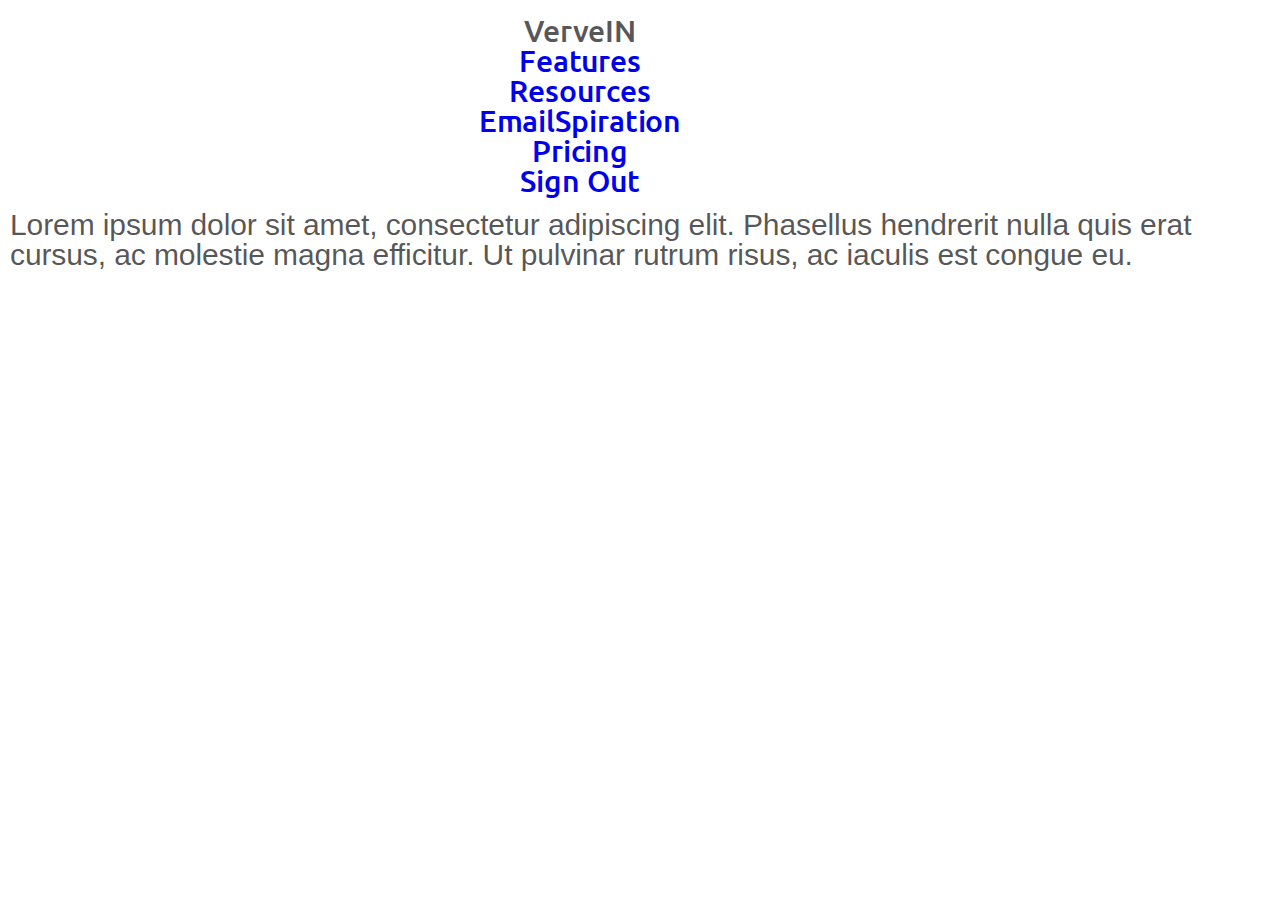
==== index.html @ 14e0f23a "Update and rename book.html to index.html" ====
<!DOCTYPE html>
<html lang="en">
<head>
<meta charset="UTF-8">
<meta name="viewport" content="width=device-width, initial-scale=1.0">
<title>Navbar </title>
<link rel="stylesheet" href="book.css">
</head>
<body>

<nav class="navbar">
    <div class="navbar-brand">Verve<span>IN</span></div>
    <ul class="navbar-nav">
        <li class="nav-item"><a href="#" class="nav-link">Features</a></li>
        <li class="nav-item"><a href="#" class="nav-link">Resources</a></li>
        <li class="nav-item"><a href="#" class="nav-link">EmailSpiration</a></li>
        <li class="nav-item"><a href="#" class="nav-link">Pricing</a></li>
    </ul>
    <a href="#" class="signout-button">Sign Out</a>
</nav>
 
<div class="center-container">
    <div class="verve-in">
        <span class="verve">Verve</span><span class="in">IN</span>
    </div>
</div>

<div class="description">
    <p>Lorem ipsum dolor sit amet, consectetur adipiscing elit. Vestibulum <br>
    nec magna turpis. Nullam varius diam ut ligula mollis, <br>
     id laoreet leo accumsan.</p>
</div>
<button class="showinterest">Show Interest</button>
<section class="home">
    <div class="card">
        <!-- Card image -->
        <img src="64820c597bb824d4fde74928_dark-mode-email-templates.webp" alt="Card Image">
    
        <!-- Card content -->
        <div class="card-content">
            <h2 class="card-title">Card Title</h2>
            <p class="card-text">Lorem ipsum dolor sit amet, consectetur adipiscing elit. Phasellus hendrerit nulla quis erat cursus, ac molestie magna efficitur. Ut pulvinar rutrum risus, ac iaculis est congue eu.</p>
        </div>
    </div>   
    <div class="picture">
        <img src="istockphoto-1135085068-612x612.jpg" alt="">
    </div>
</section>

</body>
</html>
---- book.css ----
@import url('https://fonts.googleapis.com/css2?family=Poppins:wght@400;500;600;700&family=Ubuntu:wght@400;500;700&display=swap');
*{
    margin: 0;
    padding: 0;
    box-sizing: border-box;
    text-decoration: none;
}
.max-width{
    max-width: 1300px;
    padding: 0 80px;
    margin: auto;
}
/*navbar styling*/
.navbar{
    position: fixed;
    width: 100%;
    z-index: 999;
    padding: 15px 0;
    background: rgb(255, 255, 255);
    font-family: 'Ubuntu', sans-serif;
    align-items: center;
    text-align: center;
    margin-top: 0px;
    right: 25px;
    margin-right: 35px;
}
.navbar .menu {
    padding: 0;
    margin-right: 39px;
}
.navbar.sticky{
    padding: 30px 0;
    background: rgb(162, 115, 124);
}
.navbar .max-width{
    display: flex;
    align-items: center;
    justify-content: space-between;
}
.navbar .logo a{
    color: rgb(0, 0, 0);
    font-size: 25px;
    font-weight: 600;
    position: relative;
    left: -150px;
}
.navbar .logo a span{
    color: rgb(88,88,88);
}
.navbar .menu li {
    list-style: none;
    display: inline-block;
}
.navbar .menu li a{
    color: rgb(0, 0, 0);
    font-size: 18px;
    font-weight: 500;
    margin-left: 25px;
    transition: color 0.3s ease;
    margin-right: auto;
    text-align: center;
}
.navbar .menu li a:hover{
    color: rgb(124, 118, 118);
}
.Login{
    position: absolute;
    top: 15px;
    right: -29px;  
    
}


/* WRAP */

.l-wrap.first {
    padding-bottom: 20px;
}
.l-wrap.first .h1-1p span{
    color: #333;
    line-height: 10px;
}
.l-wrap.first {
    margin-top: 0;
    padding-left: 24px;
    padding-right: 24px;
}
.l-wrap.first {
    max-width: 480px;
    margin-top: 0;
}
.l-wrap.first {
    max-width: 760px;
    text-align: center;
    margin-top: 0;
    margin-left: auto;
    margin-right: auto;
}
.l-wrap {
    max-width: 550px;
}
 .l-wrap.first .h1-lp a span{
    color: #535353;
    
}

* {
    box-sizing: border-box;
}
/* User Agent style sheet */
div {
    display: block;
}
body {
    -webkit-font-smoothing: antialiased;
    -moz-osx-font-smoothing: grayscale;
}
body {
    color: var(--heading);
    letter-spacing: -.1px;
    font-family: Inter, sans-serif;
    font-size: 25px;
    font-weight: 500;
    line-height: 20px;
}
body {
    min-height: 100%;
    color: #000000ac;
    background-color: #fff;
    margin: 0;
    font-family: Arial, sans-serif;
    font-size: 30px;
    line-height: 30px;
    margin-left: 10px;
}

/* h1 */
.h1-lp {
    max-width: 340px;
    text-align: center;
    letter-spacing: -5px;
    margin: 0 auto 14px;
    font-size: 125px;
    line-height: 64px;
    color: #000000;
    position: relative;
}


.h1-lp {
    letter-spacing: -6px;
    font-size: 125px;
    line-height: 80px;
}

.h1-lp {
    max-width: 600px;
    min-width: 0;
    letter-spacing: -8px;
    font-size: 125px;
    line-height: 100px;
}
.h1-lp {
    width: 100%;
    max-width: 680px;
    color: var(--heading);
    text-align: center;
    letter-spacing: -8px;
    margin: 20px auto 10px;
    font-size: 125px;
    line-height: 105px;
    display: block;
    bottom: 200px;
}
.h1-1p span {
    color:rgb(0 0 0 / 44%); /* Change the color of the span text */
    line-height: 2px;
    position: absolute;
    top: 136px;
    left: 794px;
    text-align: center;
}

h1 {
    font-size: 125px;
    line-height: 46px;
}
h1 {
    color: var(--heading);
    letter-spacing: -1.8px;
    margin-top: 20px;
    margin-bottom: 10px;
    font-family: Geo sans, sans-serif;
    font-size: 125px;
    font-weight: 1000;
    line-height: 52px;
}
h1 {
    margin-top: 20px;
    font-size: 125px;
    line-height: 44px;
}
h1 {
    margin: 0.67em 0;
    font-size: 125px;
    font-family: Geo sans, sans-serif;
}
* {
    box-sizing: border-box;
}
h1 {
    display: block;
    font-size: 125px;
    margin-block-start: 0.67em;
    margin-block-end: 0.67em;
    margin-inline-start: 0px;
    margin-inline-end: 0px;
    font-weight: bold;
    color: #000000d6;
}


/* Para */
.land-dasc{
    color: #696767;
    letter-spacing: -1px;
    font-family: 'Times New Roman', Times, serif;
    font-weight: bold;
    
}
.land-desc {
    max-width: 300px;
    margin-bottom: 24px;
    padding-top: 5px;
    font-size: 110px;
    line-height: 28px;
}
.land-desc {
    margin-bottom: 30px;
    padding-top: 14px;
}
.land-desc {
    max-width: 380px;
    color: var(--body-text-blog);
    text-align: center;
    letter-spacing: -.2px;
    margin-bottom: 36px;
    margin-left: auto;
    margin-right: auto;
    padding-top: 20px;
    font-size: 110px; /* Adjust this value to increase the font size */
    font-weight: 500;
    line-height: 120px; /* Adjust this value to increase the line height */
}
.land-dasc{
    margin-left: 90px;
}
* {
    box-sizing: border-box;
}
div {
    display: block;
}
.h1-lp,
h1,
.land-desc,
.l-buttonrow {
    margin-top: 67px; /* Adjust this value to move the text down */
    margin-left: 90px;
}

/* Button */
.container {
    position: relative;
    height: 100px; /* Adjust height as needed */
    margin-top: 10px;
}
.custom-button {
    padding: 14px 25px; /* Adjust padding as needed */
    font-size: 16px; /* Adjust font size as needed */
    background-color: #000000; 
    border: 3px #ffae50;;
    color: white;
    text-align: center;
    text-decoration: none;
    display: inline-block;
    border-radius: 24px; /* Rounded corners */
    cursor: pointer;
    transition-duration: 0.4s; /* Smooth transition on hover */
    margin-left: 90px;
    padding: 18px;
    font-weight: 550;
    margin-top: 3px;
    border-radius: 2px solid black;
}

.custom-button:hover {
    background-color: #5c5c5c8c; /* Darker green on hover */
}

/* about section styling */
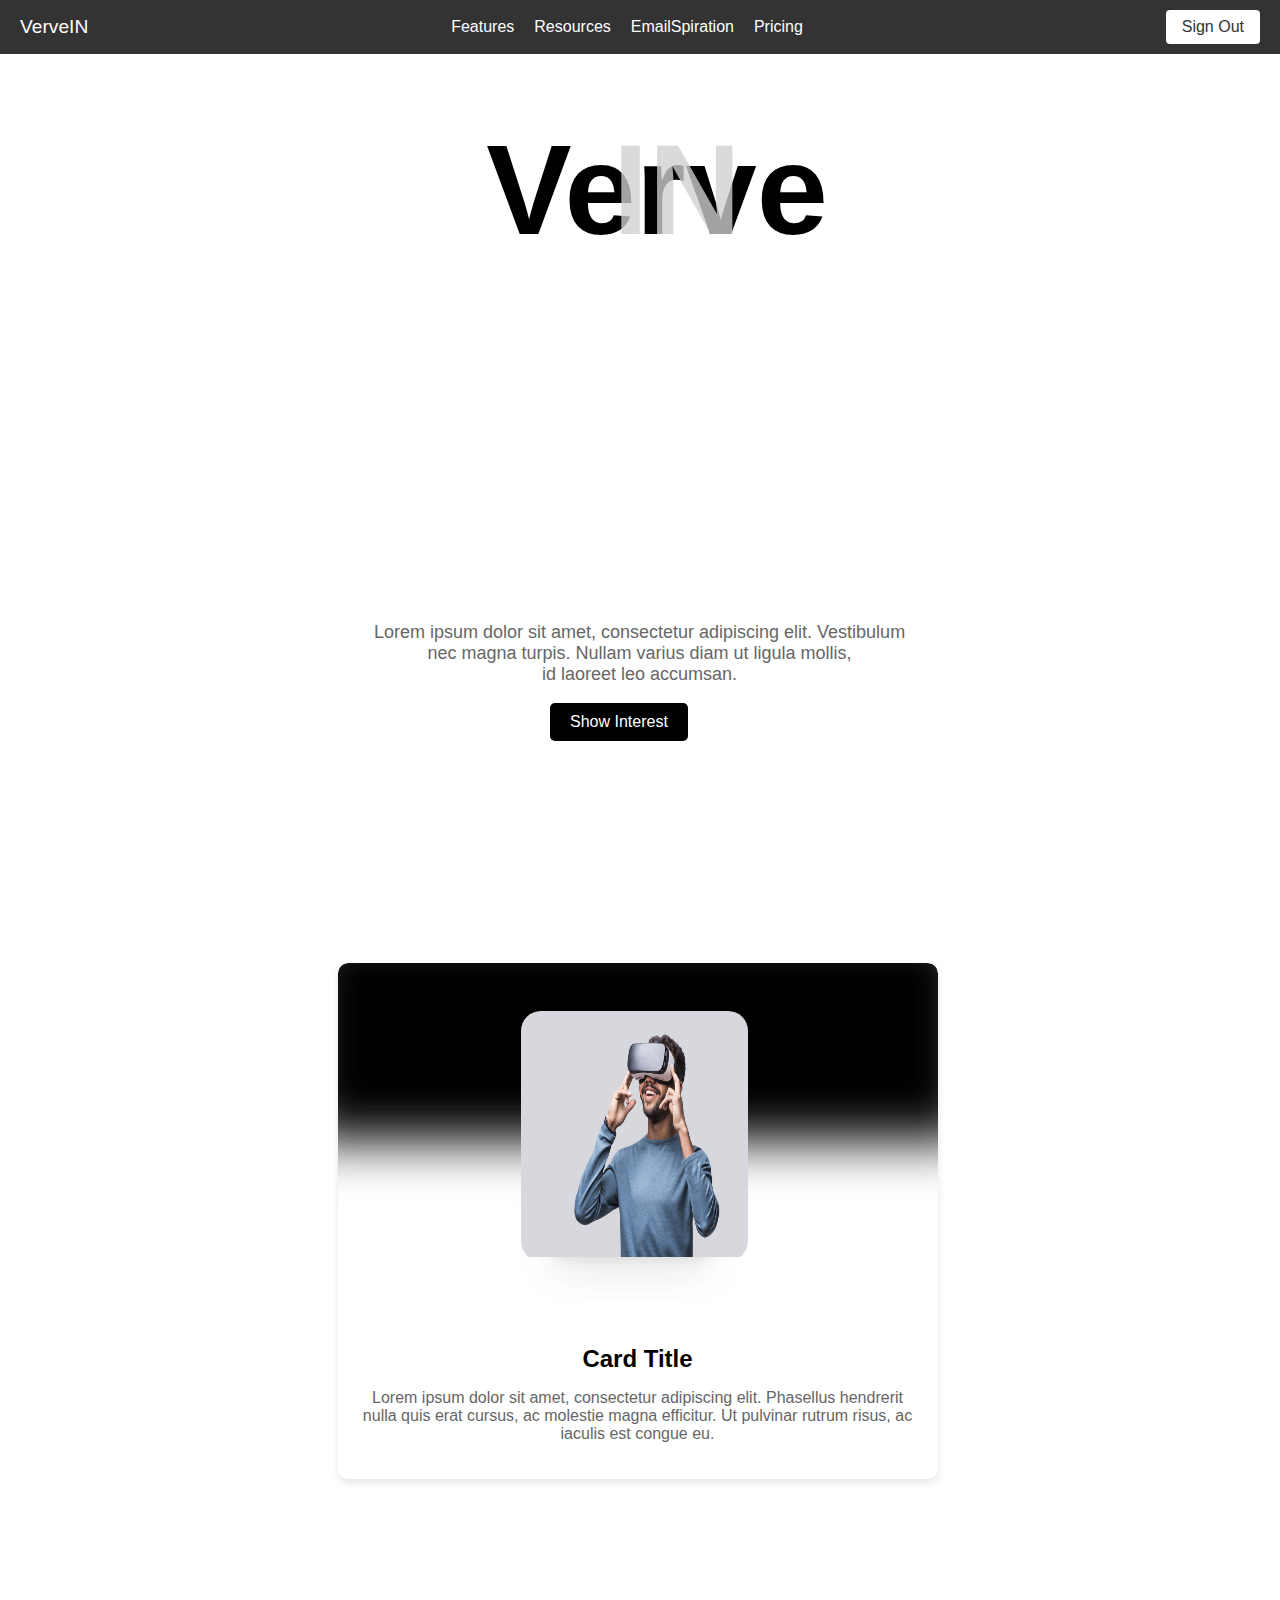
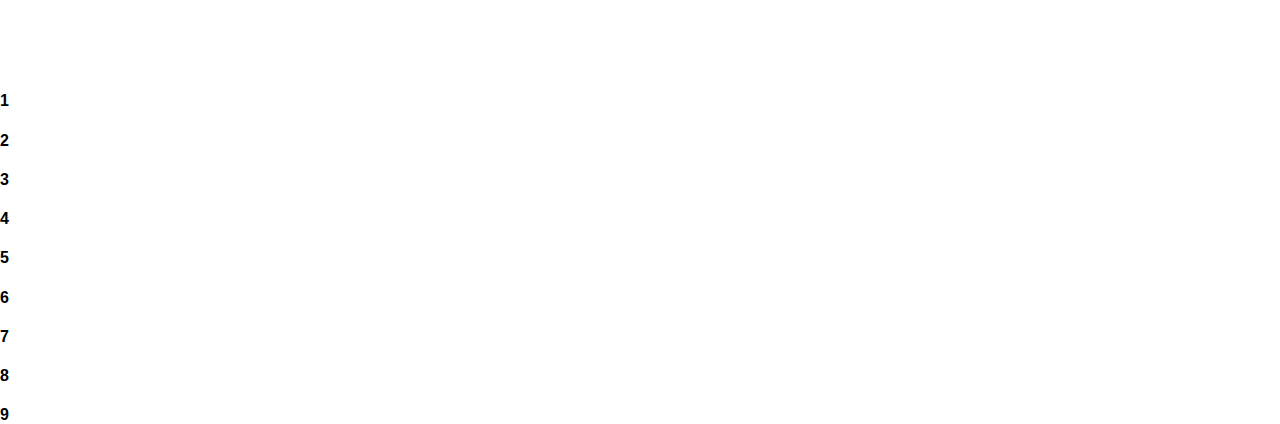
==== commit 1bdeb73e: "Update index.html" ====
--- a/index.html
+++ b/index.html
@@ -46,6 +46,45 @@
         <img src="istockphoto-1135085068-612x612.jpg" alt="">
     </div>
 </section>
+<section class="block">
+    <div class="card1">
+        <h4>1</h4>
+    </div>
+    <div class="card2">
+        <h4>2</h4>
+    </div>
+    <div class="card3">
+        <h4>3</h4>
+    </div>
+    <div class="card4">
+        <h4>4</h4>
+    </div>
+    <div class="card5">
+        <h4>5</h4>
+    </div>
+    <div class="card6">
+        <h4>6</h4>
+    </div>
+    <div class="card7">
+        <h4>7</h4>
+    </div>
+    <div class="card8">
+        <h4>8</h4>
+    </div>
+    <div class="card9">
+        <h4>9</h4>
+    </div>
+    <!-- <div class="card10">
+        <h4>10</h4>
+    </div> -->
+    <!-- <div class="card11">
+        <h4>11</h4>
+    </div>
+    <div class="card12">
+        <h4>12</h4>
+    </div> -->
+
+</section>
 
 </body>
 </html>
--- a/book.css
+++ b/book.css
@@ -1,301 +1,203 @@
-@import url('https://fonts.googleapis.com/css2?family=Poppins:wght@400;500;600;700&family=Ubuntu:wght@400;500;700&display=swap');
-*{
-    margin: 0;
-    padding: 0;
-    box-sizing: border-box;
-    text-decoration: none;
-}
-.max-width{
-    max-width: 1300px;
-    padding: 0 80px;
-    margin: auto;
-}
-/*navbar styling*/
-.navbar{
-    position: fixed;
-    width: 100%;
-    z-index: 999;
-    padding: 15px 0;
-    background: rgb(255, 255, 255);
-    font-family: 'Ubuntu', sans-serif;
-    align-items: center;
-    text-align: center;
-    margin-top: 0px;
-    right: 25px;
-    margin-right: 35px;
-}
-.navbar .menu {
-    padding: 0;
-    margin-right: 39px;
-}
-.navbar.sticky{
-    padding: 30px 0;
-    background: rgb(162, 115, 124);
-}
-.navbar .max-width{
-    display: flex;
-    align-items: center;
-    justify-content: space-between;
-}
-.navbar .logo a{
-    color: rgb(0, 0, 0);
-    font-size: 25px;
-    font-weight: 600;
-    position: relative;
-    left: -150px;
-}
-.navbar .logo a span{
-    color: rgb(88,88,88);
-}
-.navbar .menu li {
-    list-style: none;
-    display: inline-block;
-}
-.navbar .menu li a{
-    color: rgb(0, 0, 0);
-    font-size: 18px;
-    font-weight: 500;
-    margin-left: 25px;
-    transition: color 0.3s ease;
-    margin-right: auto;
-    text-align: center;
-}
-.navbar .menu li a:hover{
-    color: rgb(124, 118, 118);
-}
-.Login{
-    position: absolute;
-    top: 15px;
-    right: -29px;  
-    
-}
-
-
-/* WRAP */
-
-.l-wrap.first {
-    padding-bottom: 20px;
-}
-.l-wrap.first .h1-1p span{
-    color: #333;
-    line-height: 10px;
-}
-.l-wrap.first {
-    margin-top: 0;
-    padding-left: 24px;
-    padding-right: 24px;
-}
-.l-wrap.first {
-    max-width: 480px;
-    margin-top: 0;
-}
-.l-wrap.first {
-    max-width: 760px;
-    text-align: center;
-    margin-top: 0;
-    margin-left: auto;
-    margin-right: auto;
-}
-.l-wrap {
-    max-width: 550px;
-}
- .l-wrap.first .h1-lp a span{
-    color: #535353;
-    
-}
-
-* {
-    box-sizing: border-box;
-}
-/* User Agent style sheet */
-div {
-    display: block;
-}
-body {
-    -webkit-font-smoothing: antialiased;
-    -moz-osx-font-smoothing: grayscale;
-}
-body {
-    color: var(--heading);
-    letter-spacing: -.1px;
-    font-family: Inter, sans-serif;
-    font-size: 25px;
-    font-weight: 500;
-    line-height: 20px;
-}
-body {
-    min-height: 100%;
-    color: #000000ac;
-    background-color: #fff;
-    margin: 0;
-    font-family: Arial, sans-serif;
-    font-size: 30px;
-    line-height: 30px;
-    margin-left: 10px;
-}
-
-/* h1 */
-.h1-lp {
-    max-width: 340px;
-    text-align: center;
-    letter-spacing: -5px;
-    margin: 0 auto 14px;
-    font-size: 125px;
-    line-height: 64px;
-    color: #000000;
-    position: relative;
-}
-
-
-.h1-lp {
-    letter-spacing: -6px;
-    font-size: 125px;
-    line-height: 80px;
-}
-
-.h1-lp {
-    max-width: 600px;
-    min-width: 0;
-    letter-spacing: -8px;
-    font-size: 125px;
-    line-height: 100px;
-}
-.h1-lp {
-    width: 100%;
-    max-width: 680px;
-    color: var(--heading);
-    text-align: center;
-    letter-spacing: -8px;
-    margin: 20px auto 10px;
-    font-size: 125px;
-    line-height: 105px;
-    display: block;
-    bottom: 200px;
-}
-.h1-1p span {
-    color:rgb(0 0 0 / 44%); /* Change the color of the span text */
-    line-height: 2px;
-    position: absolute;
-    top: 136px;
-    left: 794px;
-    text-align: center;
-}
-
-h1 {
-    font-size: 125px;
-    line-height: 46px;
-}
-h1 {
-    color: var(--heading);
-    letter-spacing: -1.8px;
-    margin-top: 20px;
-    margin-bottom: 10px;
-    font-family: Geo sans, sans-serif;
-    font-size: 125px;
-    font-weight: 1000;
-    line-height: 52px;
-}
-h1 {
-    margin-top: 20px;
-    font-size: 125px;
-    line-height: 44px;
-}
-h1 {
-    margin: 0.67em 0;
-    font-size: 125px;
-    font-family: Geo sans, sans-serif;
-}
-* {
-    box-sizing: border-box;
-}
-h1 {
-    display: block;
-    font-size: 125px;
-    margin-block-start: 0.67em;
-    margin-block-end: 0.67em;
-    margin-inline-start: 0px;
-    margin-inline-end: 0px;
-    font-weight: bold;
-    color: #000000d6;
-}
-
-
-/* Para */
-.land-dasc{
-    color: #696767;
-    letter-spacing: -1px;
-    font-family: 'Times New Roman', Times, serif;
-    font-weight: bold;
-    
-}
-.land-desc {
-    max-width: 300px;
-    margin-bottom: 24px;
-    padding-top: 5px;
-    font-size: 110px;
-    line-height: 28px;
-}
-.land-desc {
-    margin-bottom: 30px;
-    padding-top: 14px;
-}
-.land-desc {
-    max-width: 380px;
-    color: var(--body-text-blog);
-    text-align: center;
-    letter-spacing: -.2px;
-    margin-bottom: 36px;
-    margin-left: auto;
-    margin-right: auto;
-    padding-top: 20px;
-    font-size: 110px; /* Adjust this value to increase the font size */
-    font-weight: 500;
-    line-height: 120px; /* Adjust this value to increase the line height */
-}
-.land-dasc{
-    margin-left: 90px;
-}
-* {
-    box-sizing: border-box;
-}
-div {
-    display: block;
-}
-.h1-lp,
-h1,
-.land-desc,
-.l-buttonrow {
-    margin-top: 67px; /* Adjust this value to move the text down */
-    margin-left: 90px;
-}
-
-/* Button */
-.container {
-    position: relative;
-    height: 100px; /* Adjust height as needed */
-    margin-top: 10px;
-}
-.custom-button {
-    padding: 14px 25px; /* Adjust padding as needed */
-    font-size: 16px; /* Adjust font size as needed */
-    background-color: #000000; 
-    border: 3px #ffae50;;
-    color: white;
-    text-align: center;
-    text-decoration: none;
-    display: inline-block;
-    border-radius: 24px; /* Rounded corners */
-    cursor: pointer;
-    transition-duration: 0.4s; /* Smooth transition on hover */
-    margin-left: 90px;
-    padding: 18px;
-    font-weight: 550;
-    margin-top: 3px;
-    border-radius: 2px solid black;
-}
-
-.custom-button:hover {
-    background-color: #5c5c5c8c; /* Darker green on hover */
-}
-
-/* about section styling */
+    body {
+        font-family: Arial, sans-serif;
+        margin: 0;
+        padding: 0;
+    }
+    .navbar {
+        background-color: #333;
+        color: #fff;
+        display: flex;
+        justify-content: space-between;
+        align-items: center;
+        padding: 10px 20px;
+    }
+    .navbar.sticky{
+        padding: 30px 0;
+        background: rgb(162, 115, 124);
+    }
+    .navbar-brand {
+        font-size: 1.2em;
+    }
+    .navbar-nav {
+        list-style: none;
+        margin: 0;
+        padding: 0;
+        display: flex;
+        flex-wrap: wrap; /* Allow navigation links to wrap */
+        justify-content: flex-end; /* Align navigation links to the right on smaller screens */
+    }
+    .nav-item {
+        margin-right: 20px;
+    }
+    .nav-item:last-child {
+        margin-right: 0;
+    }
+    .nav-link {
+        color: #fff;
+        text-decoration: none;
+    }
+    .signout-button {
+        background-color: #fff;
+        color: #333;
+        border: none;
+        padding: 8px 16px;
+        border-radius: 4px;
+        text-decoration: none;
+    }
+    .navbar-nav :hover{
+        color: #848484;
+    }
+
+    /* Responsive adjustments */
+    @media only screen and (max-width: 768px) {
+        .navbar {
+            flex-direction: column;
+            align-items: flex-start;
+        }
+        .navbar-nav {
+            justify-content: flex-start;
+        }
+        .nav-item {
+            margin-right: 0;
+            margin-bottom: 10px;
+        }
+        .signout-button {
+            margin-top: 10px;
+        }
+    }
+    .center-container {
+        position: relative;
+        height: 100vh;
+        display: flex;
+        align-items: center;
+        justify-content: center;
+    }
+    
+    .verve-in {
+        font-size: 10vw;
+        font-weight: bold;
+        color: #333;
+        position: absolute;
+        top: 100px;
+        left: 50%;
+        transform: translate(-50%, -50%);
+        z-index: 1;
+        margin-top: 35px;
+    }
+    
+    .verve, .in {
+        position: relative;
+        z-index: 2;
+    }
+    .verve{
+        color: #000000;
+        margin-left: -53px;
+    }
+    .in{
+        margin-left: -215px;
+        color: #cfcfcfc7;
+        opacity: 2px;
+    }
+    
+    .description {
+        margin-top: -350px;
+        font-size: 18px;
+        color: #666;
+        order: -1; /* Move the description above */
+        margin-left: -1px;
+        text-align: center;
+
+    }
+    
+    /* Responsive adjustments */
+    @media only screen and (max-width: 768px) {
+        .verve-in {
+            font-size: 15vw;
+        }
+        .description {
+            margin-top: 10px;
+            font-size: 14px;
+        }
+    }
+    .showinterest {
+        padding: 10px 20px;
+        font-size: 16px;
+        background-color: #000000;
+        color: #fff;
+        border: none;
+        border-radius: 5px;
+        cursor: pointer;
+        transition: background-color 0.3s ease;
+        align-items: center;
+        margin-left: 550px;
+    }
+    .showinterest :hover{
+        color: #848484;
+    }
+    /* Responsive adjustments */
+    @media only screen and (max-width: 768px) {
+        .showinterest {
+            font-size: 14px; /* Decrease font size for smaller screens */
+            padding: 8px 16px; /* Adjust padding for smaller screens */
+            margin-left: -200px;
+        }
+    }
+    
+    /* home page*/
+    html, body {
+        height: 100%;
+        margin: 0;
+        padding: 0;
+    }
+    
+    .home {
+        width: 100vw; /* 100% of the viewport width */
+        height: 100vh; /* 100% of the viewport height */
+        display: flex;
+        justify-content: center;
+        align-items: center;
+        background-color: #fff; /* Optional: Set background color */
+        margin-top: 30px;
+
+    }
+    
+    .card {
+        width: 80%; /* Adjust width as needed */
+        max-width: 600px; /* Set maximum width */
+        border-radius: 10px;
+        overflow: hidden; /* Ensure content does not overflow */
+        box-shadow: 0 4px 8px rgba(0, 0, 0, 0.1); /* Optional: Add box shadow */
+        margin-left: -195px;
+    }
+    
+    .card img {
+        width: 100%;
+        height: auto; /* Ensure image aspect ratio is maintained */
+        border-top-left-radius: 10px;
+        border-top-right-radius: 10px;
+    }
+    
+    .card-content {
+        padding: 20px;
+        text-align: center;
+    }
+    
+    .card-title {
+        margin-bottom: 10px;
+    }
+    
+    .card-text {
+        color: #666;
+    }
+    .picture {
+        border-radius: 20px; /* Adjust the value to change the roundness */
+        overflow: hidden; /* Ensures the image doesn't overflow the rounded corners */
+        margin-top: -170px;
+        margin-left: -417px;
+
+    }
+    .picture img {
+        height: 246px; /* Adjust height as needed */
+        width: 227px;
+    }
+    
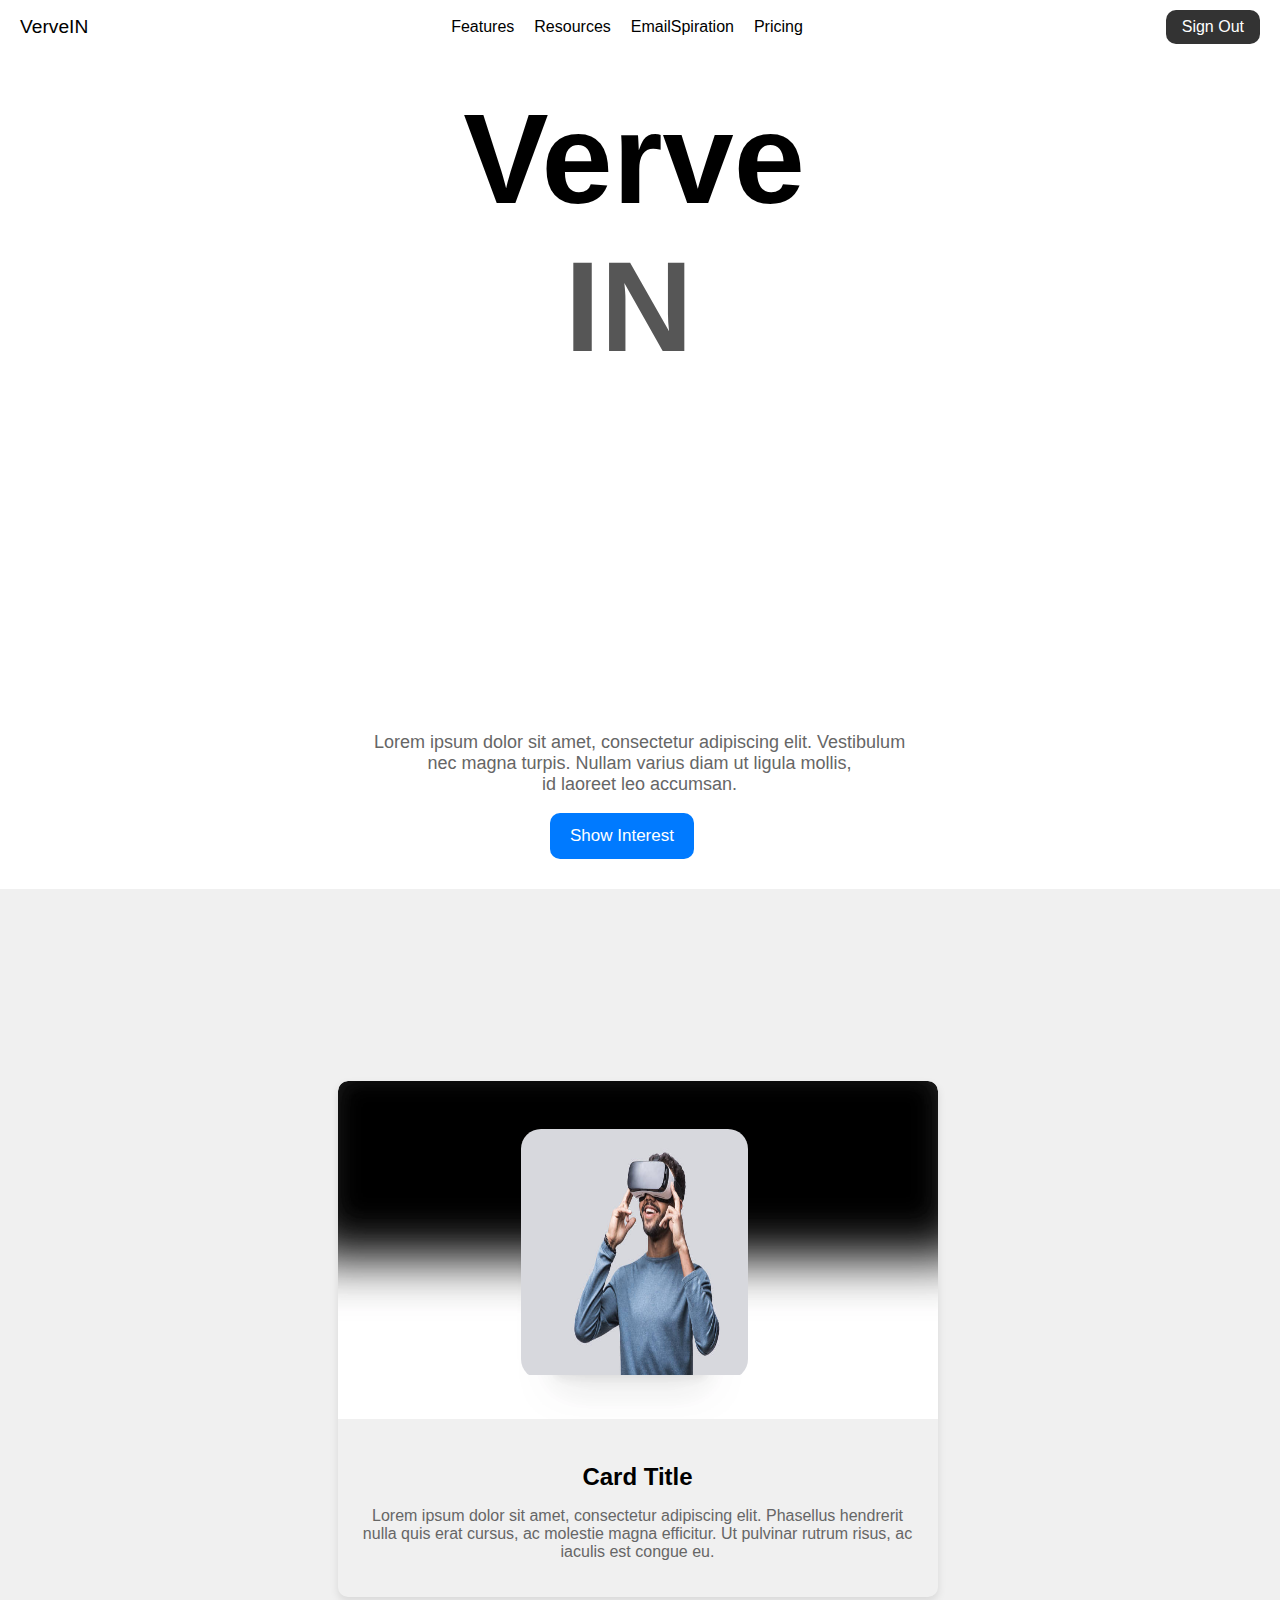
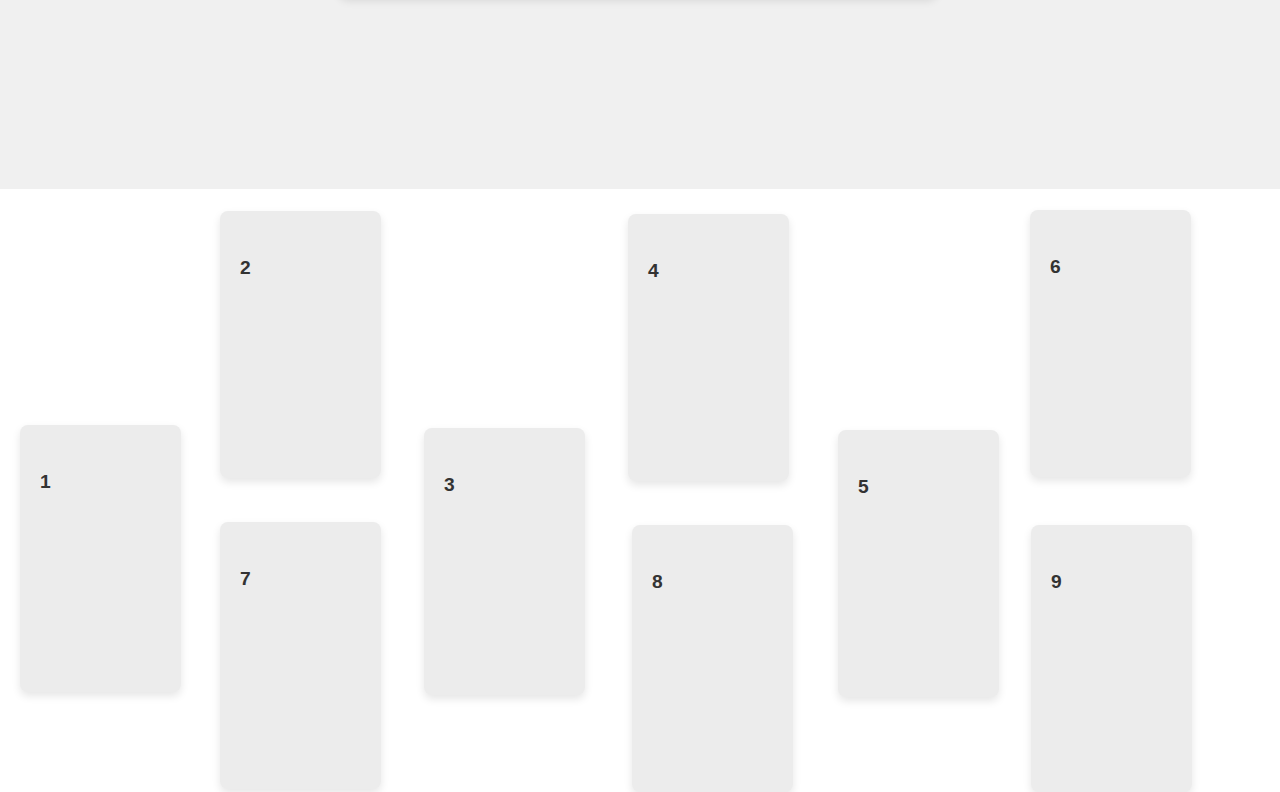
==== commit 13b37b54: "Update index.html" ====
--- a/index.html
+++ b/index.html
@@ -16,7 +16,7 @@
         <li class="nav-item"><a href="#" class="nav-link">EmailSpiration</a></li>
         <li class="nav-item"><a href="#" class="nav-link">Pricing</a></li>
     </ul>
-    <a href="#" class="signout-button">Sign Out</a>
+    <a href="#" class="signout-button" id= "Signout">Sign Out</a>
 </nav>
  
 <div class="center-container">
--- a/book.css
+++ b/book.css
@@ -3,8 +3,9 @@
         margin: 0;
         padding: 0;
     }
+    /*NAVBAR*/
     .navbar {
-        background-color: #333;
+        background-color: #ffffff;
         color: #fff;
         display: flex;
         justify-content: space-between;
@@ -17,6 +18,7 @@
     }
     .navbar-brand {
         font-size: 1.2em;
+        color: #000000;
     }
     .navbar-nav {
         list-style: none;
@@ -33,38 +35,47 @@
         margin-right: 0;
     }
     .nav-link {
-        color: #fff;
+        color: #000000;
         text-decoration: none;
     }
-    .signout-button {
-        background-color: #fff;
-        color: #333;
-        border: none;
-        padding: 8px 16px;
-        border-radius: 4px;
-        text-decoration: none;
-    }
-    .navbar-nav :hover{
-        color: #848484;
-    }
-
-    /* Responsive adjustments */
-    @media only screen and (max-width: 768px) {
+    @media screen and (max-width: 768px) {
         .navbar {
             flex-direction: column;
             align-items: flex-start;
         }
         .navbar-nav {
-            justify-content: flex-start;
+            justify-content: flex-start; /* Align navigation links to the left on smaller screens */
         }
         .nav-item {
-            margin-right: 0;
-            margin-bottom: 10px;
-        }
+            margin: 5px 0; /* Adjust margin for smaller screens */
+        }
+    }
+    
+    @media screen and (max-width: 576px) {
+        .navbar {
+            padding: 10px;
+        }
+    }
+    /*signout button*/
+    .signout-button {
+        background-color: #333;
+        color: #ffffff;
+        border: none;
+        padding: 8px 16px;
+        border-radius: 10px;
+        text-decoration: none;
+    }
+    @media screen and (max-width: 600px) {
         .signout-button {
-            margin-top: 10px;
-        }
-    }
+            padding: 6px 12px; /* Adjust padding for smaller screens */
+        }
+    }
+    .navbar-nav :hover{
+        color: #848484;
+    }
+
+    /*CONTENT*/
+
     .center-container {
         position: relative;
         height: 100vh;
@@ -91,12 +102,14 @@
     }
     .verve{
         color: #000000;
-        margin-left: -53px;
+        margin-left: -124px;
+        top: -31px;
     }
     .in{
-        margin-left: -215px;
-        color: #cfcfcfc7;
+        margin-left: -240px;
+        color: #272727c7;
         opacity: 2px;
+        top: 117px;
     }
     
     .description {
@@ -106,6 +119,7 @@
         order: -1; /* Move the description above */
         margin-left: -1px;
         text-align: center;
+        margin-top: -240px;
 
     }
     
@@ -113,33 +127,39 @@
     @media only screen and (max-width: 768px) {
         .verve-in {
             font-size: 15vw;
+            margin-left: 17px;
+        }
+        .in {
+            margin-left: -105px;
+            opacity: 1;
+            
         }
         .description {
-            margin-top: 10px;
+            margin-top: -264px;
             font-size: 14px;
         }
     }
     .showinterest {
-        padding: 10px 20px;
-        font-size: 16px;
-        background-color: #000000;
+        padding: 13px 20px;
+        font-size: 17px;
+        background-color: #007aff;
         color: #fff;
         border: none;
-        border-radius: 5px;
+        border-radius: 10px;
         cursor: pointer;
         transition: background-color 0.3s ease;
         align-items: center;
         margin-left: 550px;
     }
     .showinterest :hover{
-        color: #848484;
+        background-color: #000000;
     }
     /* Responsive adjustments */
     @media only screen and (max-width: 768px) {
         .showinterest {
-            font-size: 14px; /* Decrease font size for smaller screens */
-            padding: 8px 16px; /* Adjust padding for smaller screens */
-            margin-left: -200px;
+            font-size: 14px;
+            padding: 10px 16px;
+            margin-left: 143px;
         }
     }
     
@@ -156,7 +176,7 @@
         display: flex;
         justify-content: center;
         align-items: center;
-        background-color: #fff; /* Optional: Set background color */
+        background-color: #f0f0f0; /* Optional: Set background color */
         margin-top: 30px;
 
     }
@@ -200,4 +220,151 @@
         height: 246px; /* Adjust height as needed */
         width: 227px;
     }
-    
+    /*Multiple Cards*/ 
+    .card1 {
+        /* Your CSS styles for the card go here */
+        background-color:  #ececec;
+        border-radius: 8px;
+        padding: 20px;
+        box-shadow: 0 4px 8px rgba(0, 0, 0, 0.1);
+        width: 121px;
+        height: 227px;
+        margin-left: 20px;
+        margin-top: 236px
+    }
+    
+    .card1 h4 {
+        /* Your CSS styles for the heading inside the card go here */
+        color: #333;
+        font-size: 1.2rem;
+        margin-bottom: 10px;
+    }
+    .card2{
+        background-color:  #ececec;
+        border-radius: 8px;
+        padding: 20px;
+        box-shadow: 0 4px 8px rgba(0, 0, 0, 0.1);
+        width: 121px;
+        height: 227px;
+        margin-left: 220px;
+        margin-top: -481px;
+    }
+    .card2 h4 {
+        /* Your CSS styles for the heading inside the card go here */
+        color: #333;
+        font-size: 1.2rem;
+        margin-bottom: 10px;
+    }
+    .card3{
+        background-color:  #ececec;
+        border-radius: 8px;
+        padding: 20px;
+        box-shadow: 0 4px 8px rgba(0, 0, 0, 0.1);
+        width: 121px;
+        height: 227px;
+        margin-left: 424px;
+        margin-top: -50px
+    }
+    .card3 h4 {
+        /* Your CSS styles for the heading inside the card go here */
+        color: #333;
+        font-size: 1.2rem;
+        margin-bottom: 10px;
+    }
+    .card4{
+        background-color:  #ececec;
+        border-radius: 8px;
+        padding: 20px;
+        box-shadow: 0 4px 8px rgba(0, 0, 0, 0.1);
+        width: 121px;
+        height: 227px;
+        margin-left: 628px;
+        margin-top: -481px;
+       
+    }
+    .card4 h4 {
+        /* Your CSS styles for the heading inside the card go here */
+        color: #333;
+        font-size: 1.2rem;
+        margin-bottom: 10px;
+    }
+    .card5{
+        background-color:  #ececec;
+        border-radius: 8px;
+        padding: 20px;
+        box-shadow: 0 4px 8px rgba(0, 0, 0, 0.1);
+        width: 121px;
+        height: 227px;
+        margin-left: 838px;
+        margin-top: -51px;
+    }
+    .card5 h4 {
+        /* Your CSS styles for the heading inside the card go here */
+        color: #333;
+        font-size: 1.2rem;
+        margin-bottom: 10px;
+    }
+    .card6{
+        background-color:  #ececec;
+        border-radius: 8px;
+        padding: 20px;
+        box-shadow: 0 4px 8px rgba(0, 0, 0, 0.1);
+        width: 121px;
+        height: 227px;
+        margin-left: 1030px;
+        margin-top: -487px;
+    }
+    .card6 h4 {
+        /* Your CSS styles for the heading inside the card go here */
+        color: #333;
+        font-size: 1.2rem;
+        margin-bottom: 10px;
+    }
+    .card7{
+        background-color:  #ececec;
+        border-radius: 8px;
+        padding: 20px;
+        box-shadow: 0 4px 8px rgba(0, 0, 0, 0.1);
+        width: 121px;
+        height: 227px;
+        margin-left: 220px;
+        margin-top: 45px;
+    }
+    .card7 h4 {
+        /* Your CSS styles for the heading inside the card go here */
+        color: #333;
+        font-size: 1.2rem;
+        margin-bottom: 10px;
+    }
+    .card8{
+        background-color: #ececec;
+        border-radius: 8px;
+        padding: 20px;
+        box-shadow: 0 4px 8px rgba(0, 0, 0, 0.1);
+        width: 121px;
+        height: 227px;
+        margin-left: 632px;
+        margin-top: -264px
+    }
+    .card8 h4 {
+        /* Your CSS styles for the heading inside the card go here */
+        color: #333;
+        font-size: 1.2rem;
+        margin-bottom: 10px;
+    }
+    .card9{
+        background-color: #ececec;
+        border-radius: 8px;
+        padding: 20px;
+        box-shadow: 0 4px 8px rgba(0, 0, 0, 0.1);
+        width: 121px;
+        height: 227px;
+        margin-left: 1031px;
+        margin-top: -267px;
+    }
+    .card9 h4 {
+        /* Your CSS styles for the heading inside the card go here */
+        color: #333;
+        font-size: 1.2rem;
+        margin-bottom: 10px;
+    }
